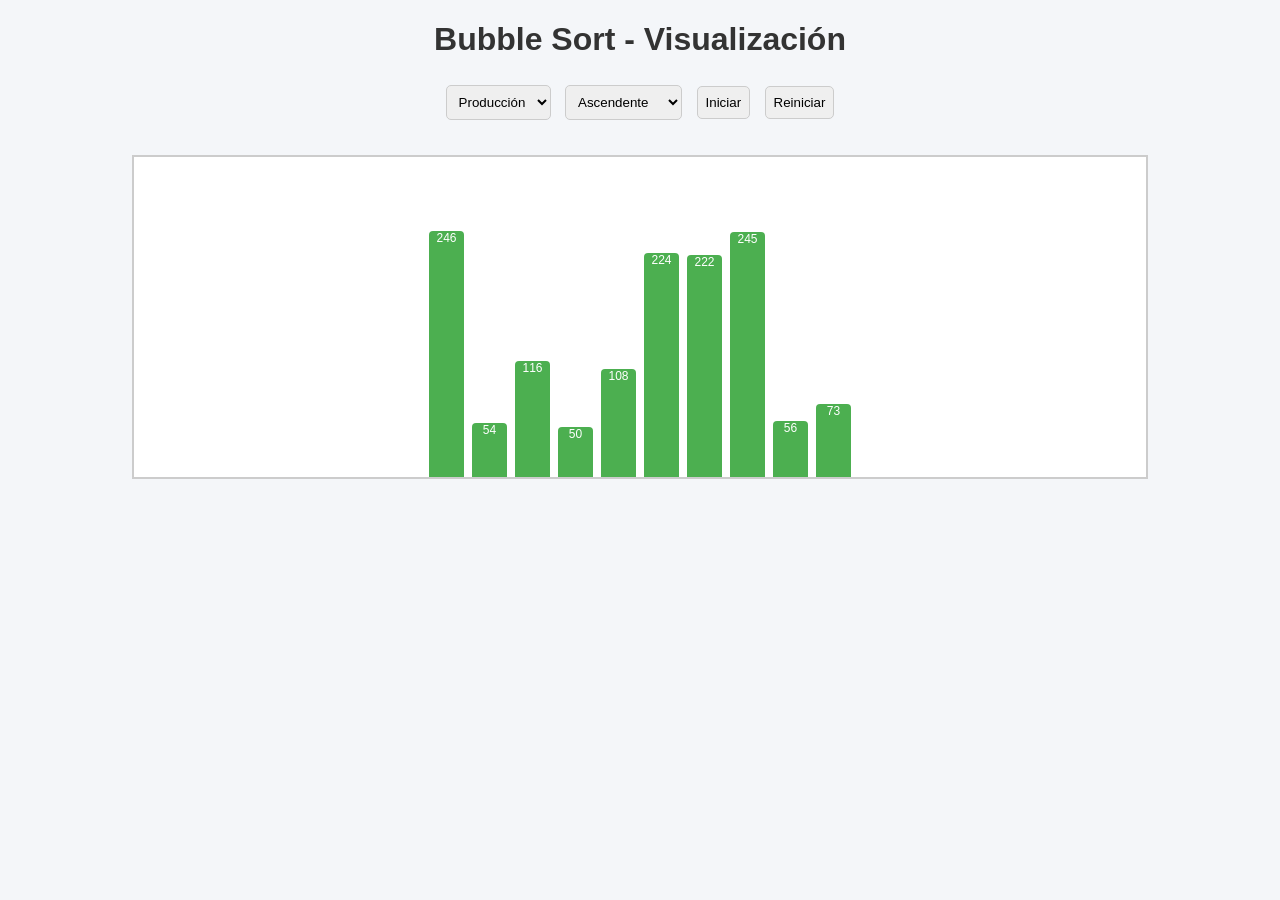
==== PRACTICAS/PROGRAMAS/HTML/index.html @ c3afd120 "hola" ====
<!DOCTYPE html>
<html lang="es">
<head>
<meta charset="UTF-8">
<title>Bubble Sort Visual</title>

<style>
  body {
    font-family: Arial;
    text-align: center;
    background: #f4f6f9;
  }

  h1 { color: #333; }

  #controls {
    margin: 20px;
  }

  select, button {
    padding: 8px;
    margin: 5px;
    border-radius: 5px;
    border: 1px solid #ccc;
    cursor: pointer;
  }

  #canvas {
    display: flex;
    justify-content: center;
    align-items: flex-end;
    height: 320px;
    margin: 30px auto;
    border: 2px solid #ccc;
    background: white;
    width: 80%;
  }

  .bar {
    margin: 0 4px;
    background: #4CAF50;
    color: white;
    font-size: 12px;
    text-align: center;
    border-radius: 4px 4px 0 0;
    transition: all 0.3s ease;
  }

  .active {
    background: #e74c3c !important;
  }

  .swap {
    background: #f1c40f !important;
  }
</style>
</head>

<body>

<h1>Bubble Sort - Visualización</h1>

<div id="controls">
  <select id="criterio">
    <option value="tiempo_produccion">Producción</option>
    <option value="tiempo_entrega">Entrega</option>
    <option value="prioridad">Prioridad</option>
  </select>

  <select id="orden">
    <option value="asc">Ascendente</option>
    <option value="desc">Descendente</option>
  </select>

  <button onclick="iniciar()">Iniciar</button>
  <button onclick="reiniciar()">Reiniciar</button>
</div>

<div id="canvas"></div>

<script>
class Pedido {
  constructor(produccion, entrega, prioridad) {
    this.tiempo_produccion = produccion;
    this.tiempo_entrega = entrega;
    this.prioridad = prioridad;
  }
}

let pedidos = [];
let delay = 300;

// Generar datos
function generarPedidos(n = 10) {
  pedidos = [];
  for (let i = 0; i < n; i++) {
    pedidos.push(new Pedido(
      rand(20, 250),
      rand(30, 400),
      rand(1, 5)
    ));
  }
}

function rand(min, max) {
  return Math.floor(Math.random() * (max - min)) + min;
}

// Dibujar
function dibujar(array, key, active = [], swap = []) {
  const canvas = document.getElementById("canvas");
  canvas.innerHTML = "";

  array.forEach((p, i) => {
    const bar = document.createElement("div");
    const val = p[key];

    bar.className = "bar";
    bar.style.height = val + "px";
    bar.style.width = "35px";
    bar.textContent = val;

    if (active.includes(i)) bar.classList.add("active");
    if (swap.includes(i)) bar.classList.add("swap");

    canvas.appendChild(bar);
  });
}

// Espera
function sleep(ms) {
  return new Promise(r => setTimeout(r, ms));
}

// Bubble Sort mejorado (con animación visual)
async function bubbleSort(arr, key, asc = true) {
  let n = arr.length;

  for (let i = 0; i < n; i++) {
    let swapped = false;

    for (let j = 0; j < n - i - 1; j++) {
      dibujar(arr, key, [j, j+1]);
      await sleep(delay);

      let cond = asc 
        ? arr[j][key] > arr[j+1][key]
        : arr[j][key] < arr[j+1][key];

      if (cond) {
        [arr[j], arr[j+1]] = [arr[j+1], arr[j]];
        swapped = true;

        dibujar(arr, key, [], [j, j+1]);
        await sleep(delay);
      }
    }

    if (!swapped) break; // optimización
  }
}

// Iniciar
function iniciar() {
  generarPedidos();

  const criterio = document.getElementById("criterio").value;
  const orden = document.getElementById("orden").value;

  dibujar(pedidos, criterio);
  bubbleSort(pedidos, criterio, orden === "asc");
}

// Reiniciar
function reiniciar() {
  iniciar();
}

// Inicial automático
generarPedidos();
dibujar(pedidos, "tiempo_produccion");
</script>

</body>
</html>
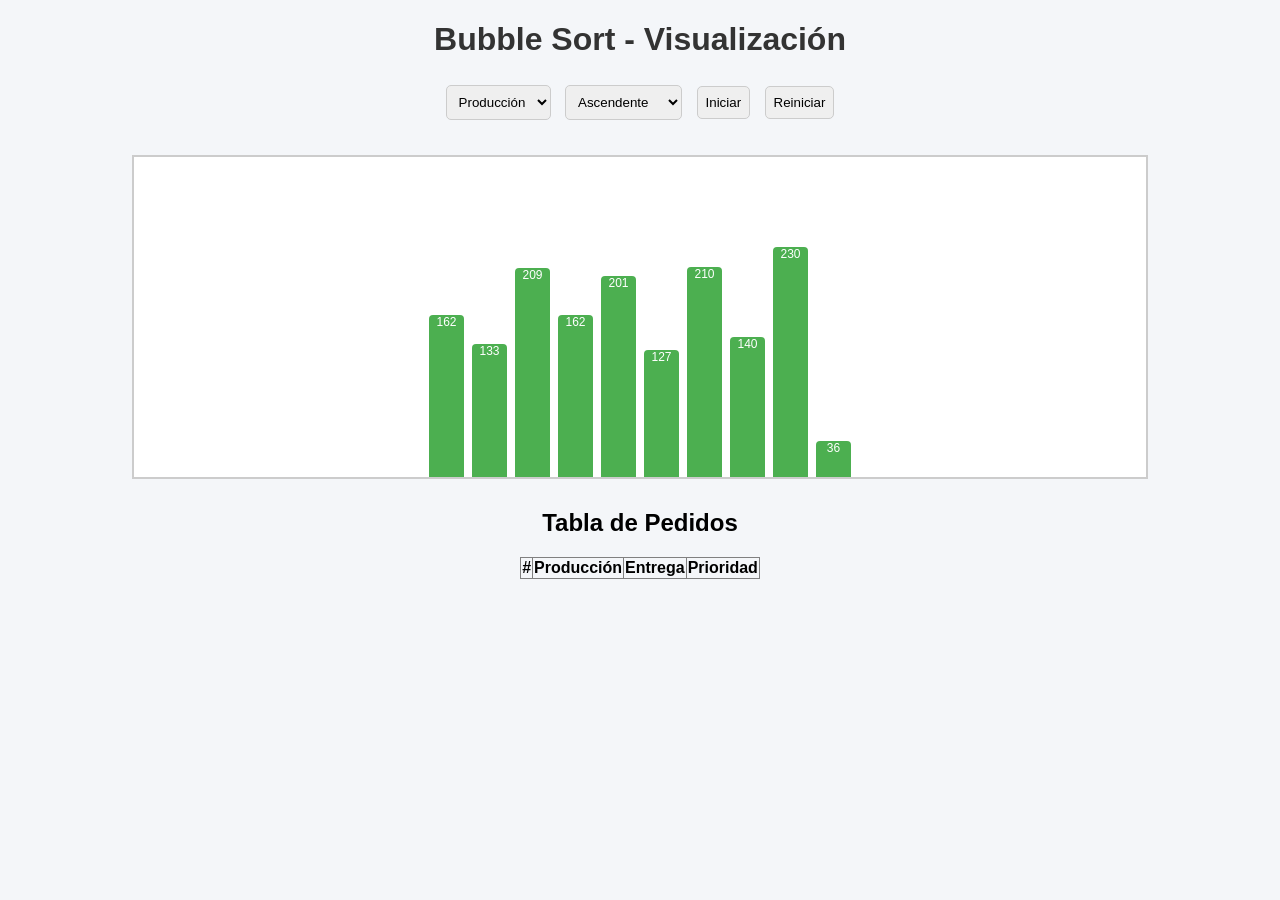
==== commit c9fa6ba7: "mejora" ====
--- a/PRACTICAS/PROGRAMAS/HTML/index.html
+++ b/PRACTICAS/PROGRAMAS/HTML/index.html
@@ -78,6 +78,19 @@
 
 <div id="canvas"></div>
 
+<h2>Tabla de Pedidos</h2>
+<table border="1" style="margin:auto; border-collapse: collapse;">
+  <thead>
+    <tr>
+      <th>#</th>
+      <th>Producción</th>
+      <th>Entrega</th>
+      <th>Prioridad</th>
+    </tr>
+  </thead>
+  <tbody id="tablaBody"></tbody>
+</table>
+
 <script>
 class Pedido {
   constructor(produccion, entrega, prioridad) {
@@ -127,6 +140,28 @@
   });
 }
 
+function dibujarTabla(array, active = [], swap = []) {
+  const tbody = document.getElementById("tablaBody");
+  tbody.innerHTML = "";
+
+  array.forEach((p, i) => {
+    const fila = document.createElement("tr");
+
+    if (active.includes(i)) fila.style.background = "#ffcccc";
+    if (swap.includes(i)) fila.style.background = "#fff3cd";
+
+    fila.innerHTML = `
+      <td>${i}</td>
+      <td>${p.tiempo_produccion}</td>
+      <td>${p.tiempo_entrega}</td>
+      <td>${p.prioridad}</td>
+    `;
+
+    tbody.appendChild(fila);
+  });
+}
+
+
 // Espera
 function sleep(ms) {
   return new Promise(r => setTimeout(r, ms));
@@ -140,7 +175,9 @@
     let swapped = false;
 
     for (let j = 0; j < n - i - 1; j++) {
+
       dibujar(arr, key, [j, j+1]);
+      dibujarTabla(arr, [j, j+1]);
       await sleep(delay);
 
       let cond = asc 
@@ -152,11 +189,12 @@
         swapped = true;
 
         dibujar(arr, key, [], [j, j+1]);
+        dibujarTabla(arr, [], [j, j+1]);
         await sleep(delay);
       }
     }
 
-    if (!swapped) break; // optimización
+    if (!swapped) break;
   }
 }
 
@@ -168,6 +206,8 @@
   const orden = document.getElementById("orden").value;
 
   dibujar(pedidos, criterio);
+  dibujarTabla(pedidos);
+
   bubbleSort(pedidos, criterio, orden === "asc");
 }
 
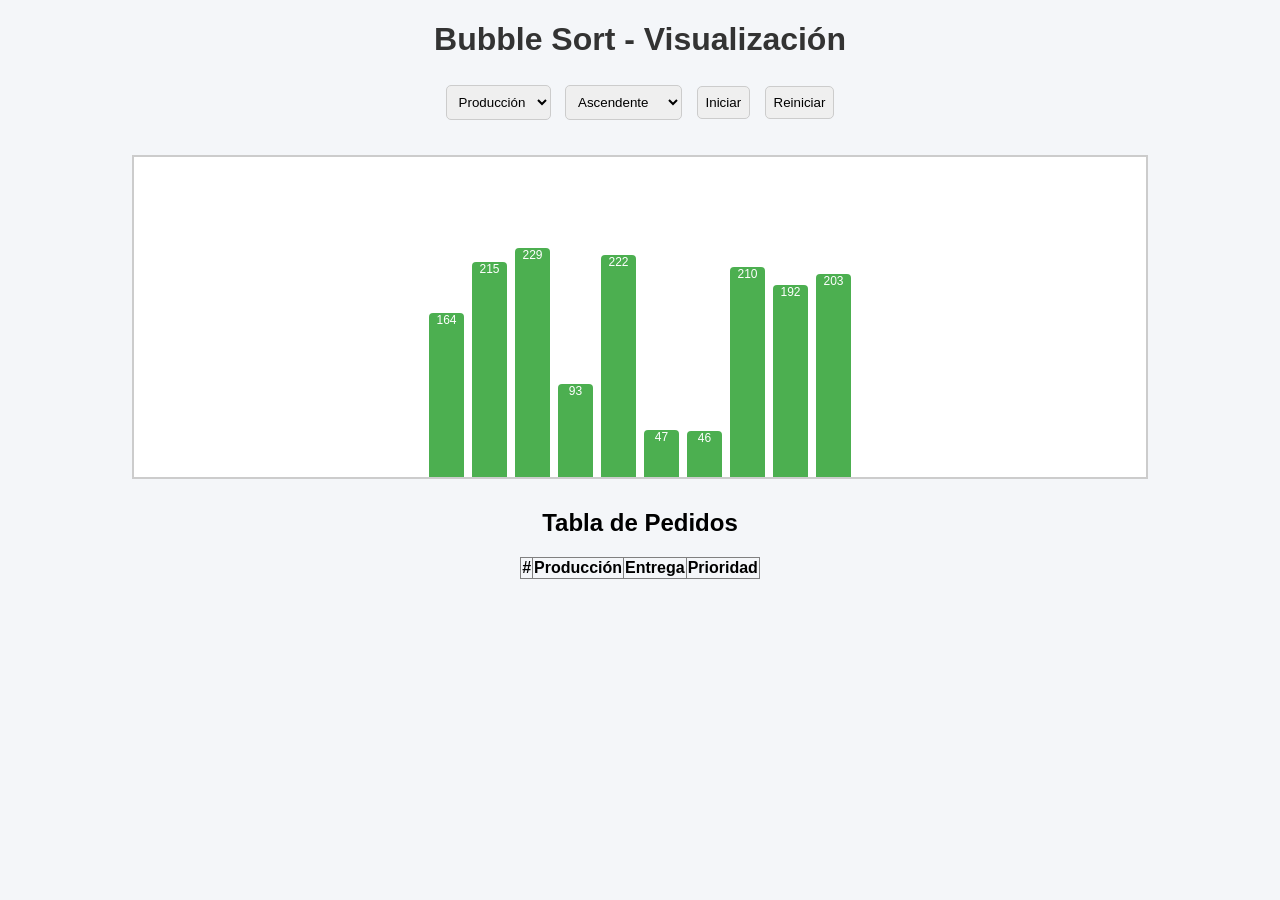
==== commit e2e572d5: "mejora" ====
--- a/PRACTICAS/PROGRAMAS/HTML/index.html
+++ b/PRACTICAS/PROGRAMAS/HTML/index.html
@@ -120,25 +120,6 @@
 }
 
 // Dibujar
-function dibujar(array, key, active = [], swap = []) {
-  const canvas = document.getElementById("canvas");
-  canvas.innerHTML = "";
-
-  array.forEach((p, i) => {
-    const bar = document.createElement("div");
-    const val = p[key];
-
-    bar.className = "bar";
-    bar.style.height = val + "px";
-    bar.style.width = "35px";
-    bar.textContent = val;
-
-    if (active.includes(i)) bar.classList.add("active");
-    if (swap.includes(i)) bar.classList.add("swap");
-
-    canvas.appendChild(bar);
-  });
-}
 
 function dibujarTabla(array, active = [], swap = []) {
   const tbody = document.getElementById("tablaBody");
@@ -161,6 +142,26 @@
   });
 }
 
+function dibujar(array, key, active = [], swap = []) {
+  const canvas = document.getElementById("canvas");
+  canvas.innerHTML = "";
+
+  array.forEach((p, i) => {
+    const bar = document.createElement("div");
+    const val = p[key];
+
+    bar.className = "bar";
+    bar.style.height = val + "px";
+    bar.style.width = "35px";
+    bar.textContent = val;
+
+    if (active.includes(i)) bar.classList.add("active");
+    if (swap.includes(i)) bar.classList.add("swap");
+
+    canvas.appendChild(bar);
+  });
+}
+
 
 // Espera
 function sleep(ms) {
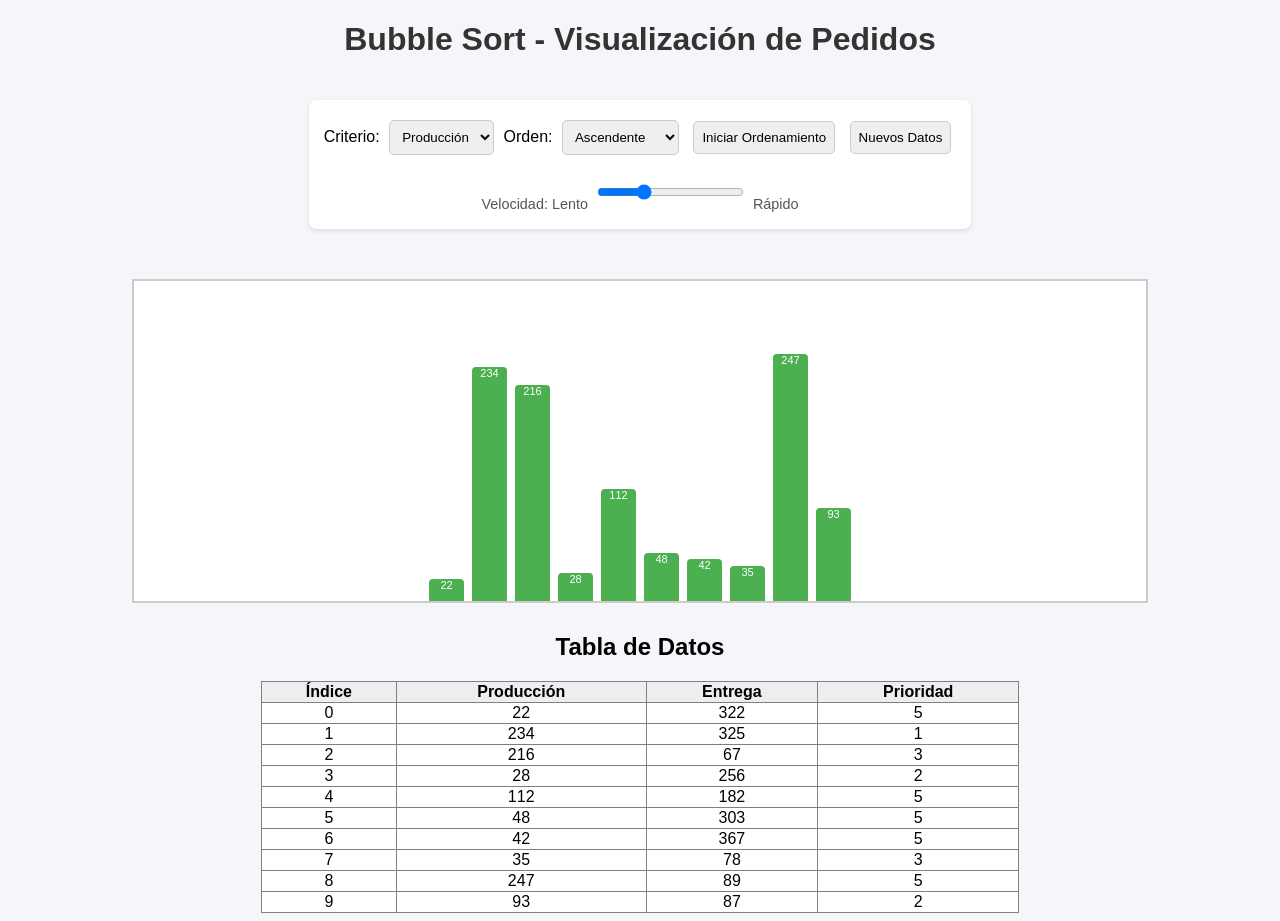
==== commit ce06d5c3: "mejora de alg busqueda bubuja" ====
--- a/PRACTICAS/PROGRAMAS/HTML/index.html
+++ b/PRACTICAS/PROGRAMAS/HTML/index.html
@@ -2,11 +2,11 @@
 <html lang="es">
 <head>
 <meta charset="UTF-8">
-<title>Bubble Sort Visual</title>
+<title>Bubble Sort Visual - Mejorado</title>
 
 <style>
   body {
-    font-family: Arial;
+    font-family: Arial, sans-serif;
     text-align: center;
     background: #f4f6f9;
   }
@@ -15,14 +15,27 @@
 
   #controls {
     margin: 20px;
-  }
-
-  select, button {
+    padding: 15px;
+    background: #fff;
+    display: inline-block;
+    border-radius: 8px;
+    box-shadow: 0 2px 5px rgba(0,0,0,0.1);
+  }
+
+  select, button, input {
     padding: 8px;
     margin: 5px;
     border-radius: 5px;
     border: 1px solid #ccc;
     cursor: pointer;
+  }
+
+  /* MEJORA: Estilo para el control de velocidad */
+  .speed-control {
+    display: block;
+    margin-top: 10px;
+    font-size: 0.9em;
+    color: #555;
   }
 
   #canvas {
@@ -40,49 +53,50 @@
     margin: 0 4px;
     background: #4CAF50;
     color: white;
-    font-size: 12px;
+    font-size: 11px;
     text-align: center;
     border-radius: 4px 4px 0 0;
-    transition: all 0.3s ease;
-  }
-
-  .active {
-    background: #e74c3c !important;
-  }
-
-  .swap {
-    background: #f1c40f !important;
-  }
+    transition: all 0.2s ease;
+  }
+
+  .active { background: #e74c3c !important; } /* Rojo: Comparando */
+  .swap { background: #f1c40f !important; }   /* Amarillo: Intercambiando */
 </style>
 </head>
 
 <body>
 
-<h1>Bubble Sort - Visualización</h1>
+<h1>Bubble Sort - Visualización de Pedidos</h1>
 
 <div id="controls">
+  <label>Criterio:</label>
   <select id="criterio">
     <option value="tiempo_produccion">Producción</option>
     <option value="tiempo_entrega">Entrega</option>
     <option value="prioridad">Prioridad</option>
   </select>
 
+  <label>Orden:</label>
   <select id="orden">
     <option value="asc">Ascendente</option>
     <option value="desc">Descendente</option>
   </select>
 
-  <button onclick="iniciar()">Iniciar</button>
-  <button onclick="reiniciar()">Reiniciar</button>
+  <button onclick="iniciar()">Iniciar Ordenamiento</button>
+  <button onclick="generarNuevaLista()">Nuevos Datos</button>
+
+  <div class="speed-control">
+    Velocidad: Lento <input type="range" id="velocidad" min="50" max="1000" value="300" step="50"> Rápido
+  </div>
 </div>
 
 <div id="canvas"></div>
 
-<h2>Tabla de Pedidos</h2>
-<table border="1" style="margin:auto; border-collapse: collapse;">
+<h2>Tabla de Datos</h2>
+<table border="1" style="margin:auto; border-collapse: collapse; width: 60%; background: white;">
   <thead>
-    <tr>
-      <th>#</th>
+    <tr style="background: #eee;">
+      <th>Índice</th>
       <th>Producción</th>
       <th>Entrega</th>
       <th>Prioridad</th>
@@ -101,25 +115,23 @@
 }
 
 let pedidos = [];
-let delay = 300;
-
-// Generar datos
+
+function rand(min, max) {
+  return Math.floor(Math.random() * (max - min)) + min;
+}
+
 function generarPedidos(n = 10) {
   pedidos = [];
   for (let i = 0; i < n; i++) {
-    pedidos.push(new Pedido(
-      rand(20, 250),
-      rand(30, 400),
-      rand(1, 5)
-    ));
-  }
-}
-
-function rand(min, max) {
-  return Math.floor(Math.random() * (max - min)) + min;
-}
-
-// Dibujar
+    pedidos.push(new Pedido(rand(20, 250), rand(30, 400), rand(1, 6)));
+  }
+}
+
+// <--- MEJORA: Sincronización inicial de la tabla
+function dibujarTodo(array, key, active = [], swap = []) {
+  dibujarGrafico(array, key, active, swap);
+  dibujarTabla(array, active, swap);
+}
 
 function dibujarTabla(array, active = [], swap = []) {
   const tbody = document.getElementById("tablaBody");
@@ -127,7 +139,6 @@
 
   array.forEach((p, i) => {
     const fila = document.createElement("tr");
-
     if (active.includes(i)) fila.style.background = "#ffcccc";
     if (swap.includes(i)) fila.style.background = "#fff3cd";
 
@@ -137,12 +148,11 @@
       <td>${p.tiempo_entrega}</td>
       <td>${p.prioridad}</td>
     `;
-
     tbody.appendChild(fila);
   });
 }
 
-function dibujar(array, key, active = [], swap = []) {
+function dibujarGrafico(array, key, active = [], swap = []) {
   const canvas = document.getElementById("canvas");
   canvas.innerHTML = "";
 
@@ -150,10 +160,13 @@
     const bar = document.createElement("div");
     const val = p[key];
 
+    // <--- MEJORA: Escalado visual para la Prioridad (valores 1-5)
+    let alturaVisual = (key === 'prioridad') ? val * 50 : val;
+
     bar.className = "bar";
-    bar.style.height = val + "px";
+    bar.style.height = alturaVisual + "px";
     bar.style.width = "35px";
-    bar.textContent = val;
+    bar.textContent = val; // Muestra el valor real sobre la barra
 
     if (active.includes(i)) bar.classList.add("active");
     if (swap.includes(i)) bar.classList.add("swap");
@@ -162,65 +175,49 @@
   });
 }
 
-
-// Espera
-function sleep(ms) {
-  return new Promise(r => setTimeout(r, ms));
-}
-
-// Bubble Sort mejorado (con animación visual)
 async function bubbleSort(arr, key, asc = true) {
   let n = arr.length;
 
   for (let i = 0; i < n; i++) {
     let swapped = false;
-
     for (let j = 0; j < n - i - 1; j++) {
-
-      dibujar(arr, key, [j, j+1]);
-      dibujarTabla(arr, [j, j+1]);
-      await sleep(delay);
-
-      let cond = asc 
-        ? arr[j][key] > arr[j+1][key]
-        : arr[j][key] < arr[j+1][key];
+      
+      // <--- MEJORA: Uso de la velocidad dinámica del slider
+      let delay = 1050 - document.getElementById("velocidad").value;
+
+      dibujarTodo(arr, key, [j, j+1]);
+      await new Promise(r => setTimeout(r, delay));
+
+      let cond = asc ? arr[j][key] > arr[j+1][key] : arr[j][key] < arr[j+1][key];
 
       if (cond) {
         [arr[j], arr[j+1]] = [arr[j+1], arr[j]];
         swapped = true;
-
-        dibujar(arr, key, [], [j, j+1]);
-        dibujarTabla(arr, [], [j, j+1]);
-        await sleep(delay);
+        dibujarTodo(arr, key, [], [j, j+1]);
+        await new Promise(r => setTimeout(r, delay));
       }
     }
-
     if (!swapped) break;
   }
-}
-
-// Iniciar
+  dibujarTodo(arr, key); // Dibujo final limpio
+}
+
 function iniciar() {
-  generarPedidos();
-
   const criterio = document.getElementById("criterio").value;
   const orden = document.getElementById("orden").value;
-
-  dibujar(pedidos, criterio);
-  dibujarTabla(pedidos);
-
   bubbleSort(pedidos, criterio, orden === "asc");
 }
 
-// Reiniciar
-function reiniciar() {
-  iniciar();
-}
-
-// Inicial automático
+function generarNuevaLista() {
+  generarPedidos();
+  const criterio = document.getElementById("criterio").value;
+  dibujarTodo(pedidos, criterio);
+}
+
+// <--- MEJORA: Carga inicial completa al abrir la página
 generarPedidos();
-dibujar(pedidos, "tiempo_produccion");
+dibujarTodo(pedidos, "tiempo_produccion");
+
 </script>
-
 </body>
 </html>
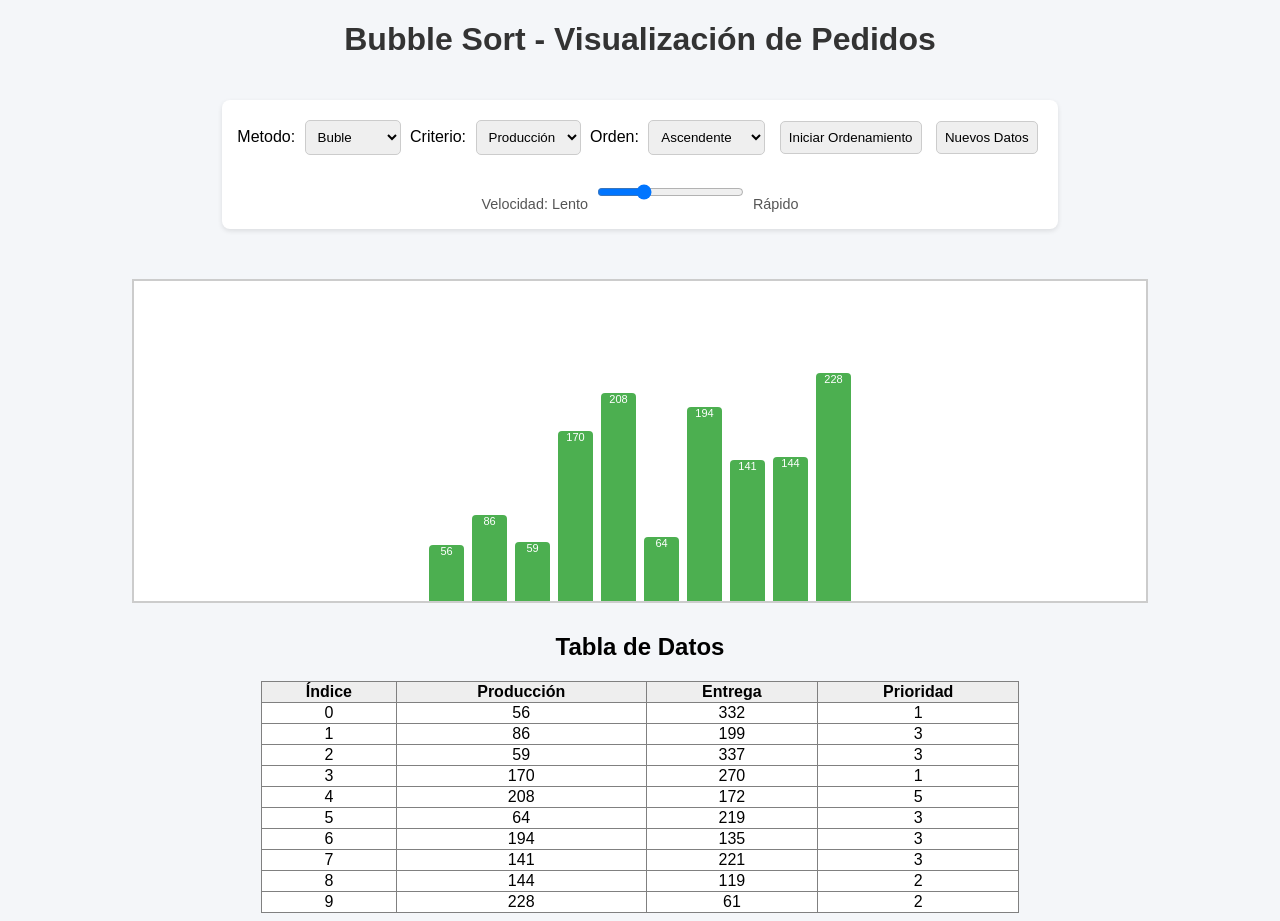
==== commit fedb8a2a: "mas metodos" ====
--- a/PRACTICAS/PROGRAMAS/HTML/index.html
+++ b/PRACTICAS/PROGRAMAS/HTML/index.html
@@ -2,7 +2,7 @@
 <html lang="es">
 <head>
 <meta charset="UTF-8">
-<title>Bubble Sort Visual - Mejorado</title>
+<title>Ordenamiento por filtro</title>
 
 <style>
   body {
@@ -69,6 +69,15 @@
 <h1>Bubble Sort - Visualización de Pedidos</h1>
 
 <div id="controls">
+
+  <label>Metodo:</label>
+  <select id="metodo">
+    <option value="bubble_sort">Buble</option>
+    <option value="selection_sort">Selección</option>
+    <option value="insertion_sort">Inserción</option>
+    <option value="shell_sort">Shell</option>
+  </select>
+
   <label>Criterio:</label>
   <select id="criterio">
     <option value="tiempo_produccion">Producción</option>
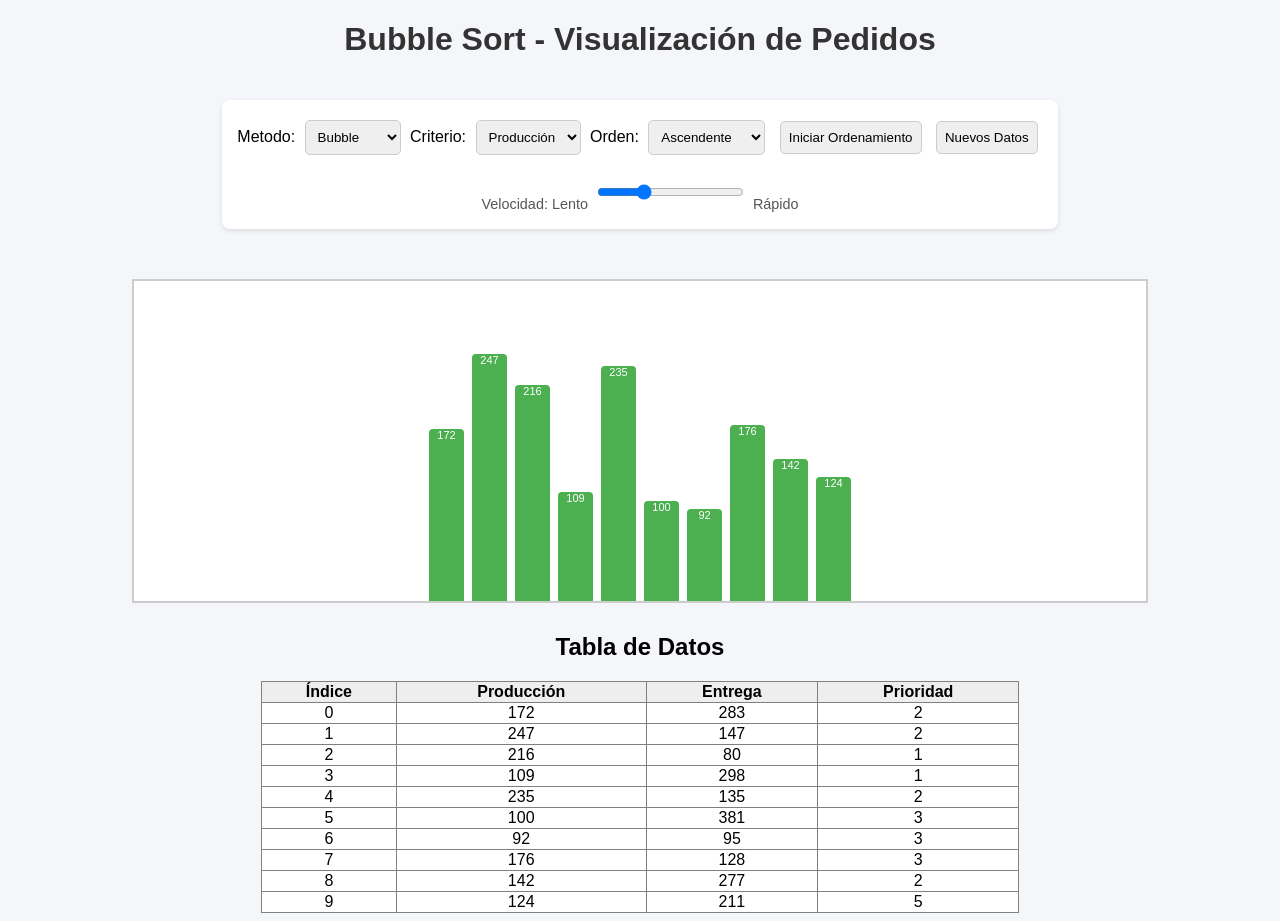
==== commit 588b9b44: "cor" ====
--- a/PRACTICAS/PROGRAMAS/HTML/index.html
+++ b/PRACTICAS/PROGRAMAS/HTML/index.html
@@ -72,7 +72,7 @@
 
   <label>Metodo:</label>
   <select id="metodo">
-    <option value="bubble_sort">Buble</option>
+    <option value="bubble_sort">Bubble</option>
     <option value="selection_sort">Selección</option>
     <option value="insertion_sort">Inserción</option>
     <option value="shell_sort">Shell</option>
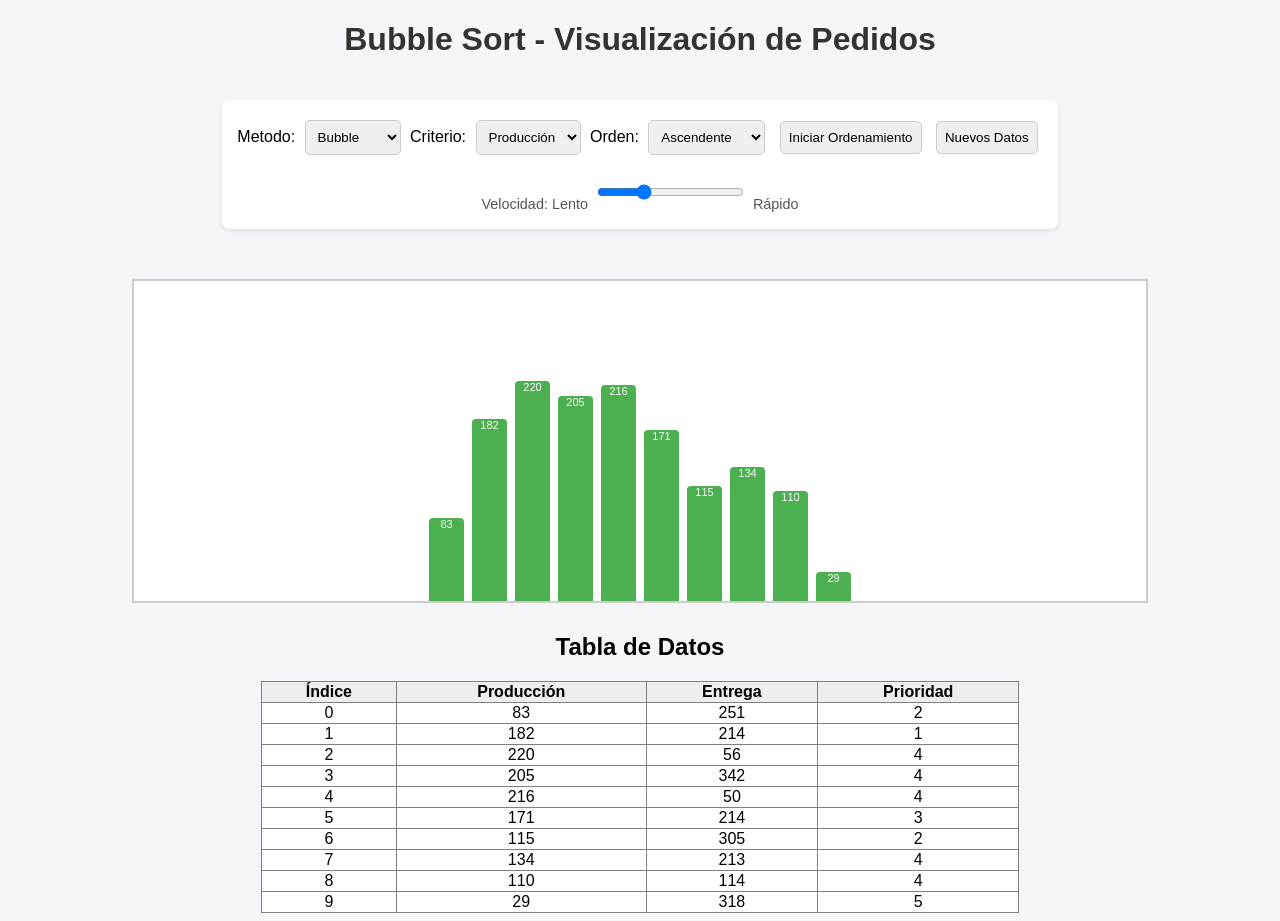
==== commit 0e0801ec: "mas funciones" ====
--- a/PRACTICAS/PROGRAMAS/HTML/index.html
+++ b/PRACTICAS/PROGRAMAS/HTML/index.html
@@ -211,10 +211,89 @@
   dibujarTodo(arr, key); // Dibujo final limpio
 }
 
-function iniciar() {
-  const criterio = document.getElementById("criterio").value;
-  const orden = document.getElementById("orden").value;
-  bubbleSort(pedidos, criterio, orden === "asc");
+async function selectionSort(arr, key, asc) {
+    let n = arr.length;
+    for (let i = 0; i < n - 1; i++) {
+        let minIdx = i;
+        for (let j = i + 1; j < n; j++) {
+            dibujarTodo(arr, key, [j, minIdx]); // Visualiza comparación
+            await new Promise(r => setTimeout(r, getDelay()));
+            let cond = asc ? arr[j][key] < arr[minIdx][key] : arr[j][key] > arr[minIdx][key];
+            if (cond) minIdx = j;
+        }
+        if (minIdx !== i) {
+            [arr[i], arr[minIdx]] = [arr[minIdx], arr[i]];
+            dibujarTodo(arr, key, [], [i, minIdx]); // Visualiza intercambio
+            await new Promise(r => setTimeout(r, getDelay()));
+        }
+    }
+}
+
+// 3. Insertion Sort (NUEVO)
+async function insertionSort(arr, key, asc) {
+    let n = arr.length;
+    for (let i = 1; i < n; i++) {
+        let actual = arr[i];
+        let j = i - 1;
+        while (j >= 0) {
+            dibujarTodo(arr, key, [j, j + 1]);
+            await new Promise(r => setTimeout(r, getDelay()));
+            let cond = asc ? arr[j][key] > actual[key] : arr[j][key] < actual[key];
+            if (cond) {
+                arr[j + 1] = arr[j];
+                j--;
+                dibujarTodo(arr, key, [], [j + 1]);
+            } else {
+                break;
+            }
+        }
+        arr[j + 1] = actual;
+        dibujarTodo(arr, key, [], [j + 1]);
+        await new Promise(r => setTimeout(r, getDelay()));
+    }
+}
+
+// 4. Shell Sort (NUEVO)
+async function shellSort(arr, key, asc) {
+    let n = arr.length;
+    for (let gap = Math.floor(n / 2); gap > 0; gap = Math.floor(gap / 2)) {
+        for (let i = gap; i < n; i++) {
+            let temp = arr[i];
+            let j = i;
+            while (j >= gap) {
+                dibujarTodo(arr, key, [j, j - gap]);
+                await new Promise(r => setTimeout(r, getDelay()));
+                let cond = asc ? arr[j - gap][key] > temp[key] : arr[j - gap][key] < temp[key];
+                if (cond) {
+                    arr[j] = arr[j - gap];
+                    j -= gap;
+                    dibujarTodo(arr, key, [], [j]);
+                } else {
+                    break;
+                }
+            }
+            arr[j] = temp;
+            dibujarTodo(arr, key, [], [j]);
+        }
+    }
+}
+
+async function iniciar() {
+    const metodo = document.getElementById("metodo").value;
+    const criterio = document.getElementById("criterio").value;
+    const orden = document.getElementById("orden").value;
+    const esAsc = (orden === "asc");
+
+    // Deshabilitar botones durante la animación
+    document.querySelectorAll("button").forEach(b => b.disabled = true);
+
+    if (metodo === "bubble_sort") await bubbleSort(pedidos, criterio, esAsc);
+    if (metodo === "selection_sort") await selectionSort(pedidos, criterio, esAsc);
+    if (metodo === "insertion_sort") await insertionSort(pedidos, criterio, esAsc);
+    if (metodo === "shell_sort") await shellSort(pedidos, criterio, esAsc);
+
+    document.querySelectorAll("button").forEach(b => b.disabled = false);
+    dibujarTodo(pedidos, criterio);
 }
 
 function generarNuevaLista() {
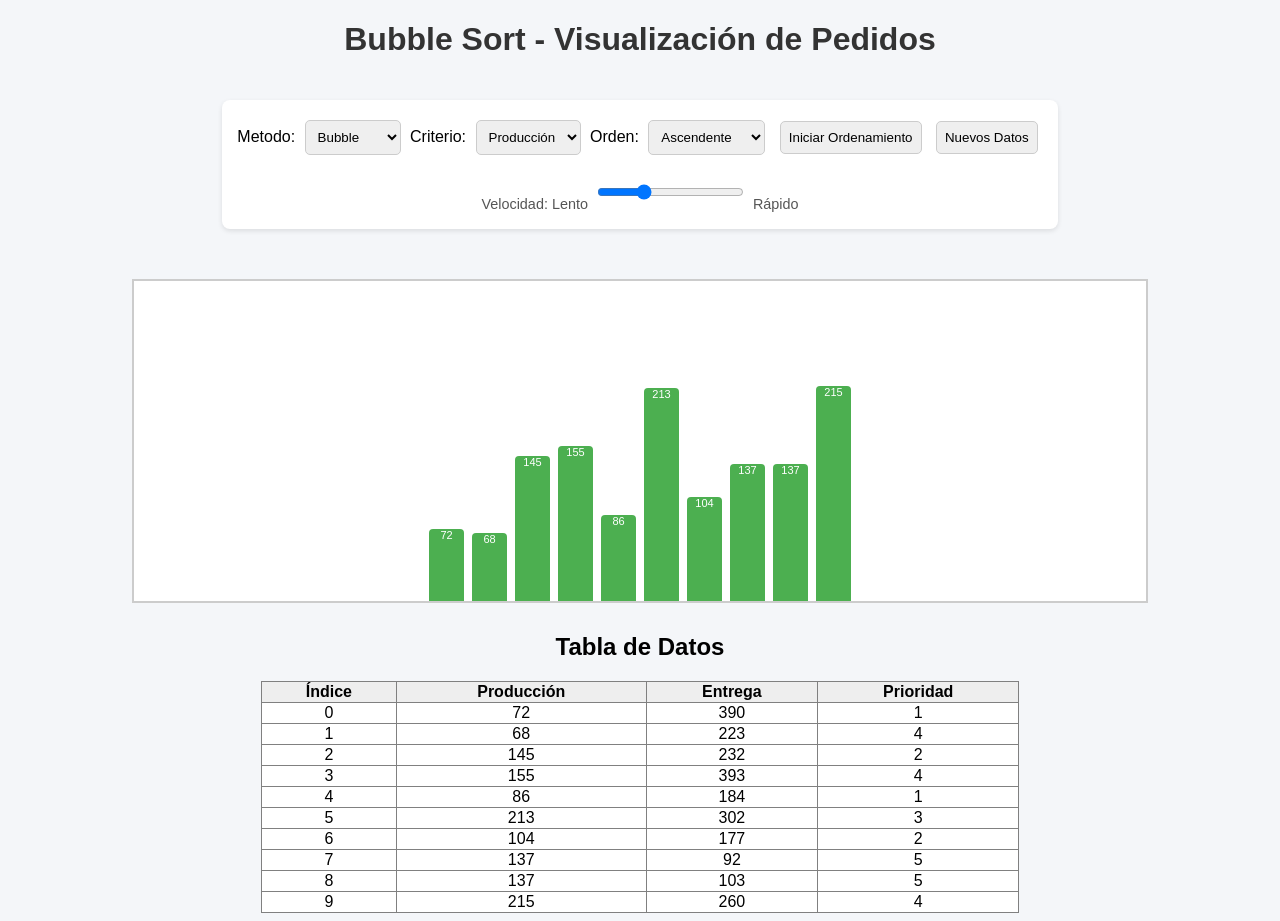
==== commit b5697211: "correcion" ====
--- a/PRACTICAS/PROGRAMAS/HTML/index.html
+++ b/PRACTICAS/PROGRAMAS/HTML/index.html
@@ -125,6 +125,12 @@
 
 let pedidos = [];
 
+// --- FUNCIÓN AGREGADA PARA CORREGIR EL ERROR ---
+function getDelay() {
+  // Retorna el tiempo en milisegundos basado en el slider de velocidad
+  return 1050 - document.getElementById("velocidad").value;
+}
+
 function rand(min, max) {
   return Math.floor(Math.random() * (max - min)) + min;
 }
@@ -136,7 +142,6 @@
   }
 }
 
-// <--- MEJORA: Sincronización inicial de la tabla
 function dibujarTodo(array, key, active = [], swap = []) {
   dibujarGrafico(array, key, active, swap);
   dibujarTabla(array, active, swap);
@@ -145,12 +150,10 @@
 function dibujarTabla(array, active = [], swap = []) {
   const tbody = document.getElementById("tablaBody");
   tbody.innerHTML = "";
-
   array.forEach((p, i) => {
     const fila = document.createElement("tr");
     if (active.includes(i)) fila.style.background = "#ffcccc";
     if (swap.includes(i)) fila.style.background = "#fff3cd";
-
     fila.innerHTML = `
       <td>${i}</td>
       <td>${p.tiempo_produccion}</td>
@@ -164,72 +167,60 @@
 function dibujarGrafico(array, key, active = [], swap = []) {
   const canvas = document.getElementById("canvas");
   canvas.innerHTML = "";
-
   array.forEach((p, i) => {
     const bar = document.createElement("div");
     const val = p[key];
-
-    // <--- MEJORA: Escalado visual para la Prioridad (valores 1-5)
     let alturaVisual = (key === 'prioridad') ? val * 50 : val;
-
     bar.className = "bar";
     bar.style.height = alturaVisual + "px";
     bar.style.width = "35px";
-    bar.textContent = val; // Muestra el valor real sobre la barra
-
+    bar.textContent = val;
     if (active.includes(i)) bar.classList.add("active");
     if (swap.includes(i)) bar.classList.add("swap");
-
     canvas.appendChild(bar);
   });
 }
 
+// 1. Bubble Sort
 async function bubbleSort(arr, key, asc = true) {
   let n = arr.length;
-
   for (let i = 0; i < n; i++) {
     let swapped = false;
     for (let j = 0; j < n - i - 1; j++) {
-      
-      // <--- MEJORA: Uso de la velocidad dinámica del slider
-      let delay = 1050 - document.getElementById("velocidad").value;
-
       dibujarTodo(arr, key, [j, j+1]);
-      await new Promise(r => setTimeout(r, delay));
-
+      await new Promise(r => setTimeout(r, getDelay()));
       let cond = asc ? arr[j][key] > arr[j+1][key] : arr[j][key] < arr[j+1][key];
-
       if (cond) {
         [arr[j], arr[j+1]] = [arr[j+1], arr[j]];
         swapped = true;
         dibujarTodo(arr, key, [], [j, j+1]);
-        await new Promise(r => setTimeout(r, delay));
+        await new Promise(r => setTimeout(r, getDelay()));
       }
     }
     if (!swapped) break;
   }
-  dibujarTodo(arr, key); // Dibujo final limpio
-}
-
+}
+
+// 2. Selection Sort
 async function selectionSort(arr, key, asc) {
     let n = arr.length;
     for (let i = 0; i < n - 1; i++) {
         let minIdx = i;
         for (let j = i + 1; j < n; j++) {
-            dibujarTodo(arr, key, [j, minIdx]); // Visualiza comparación
+            dibujarTodo(arr, key, [j, minIdx]);
             await new Promise(r => setTimeout(r, getDelay()));
             let cond = asc ? arr[j][key] < arr[minIdx][key] : arr[j][key] > arr[minIdx][key];
             if (cond) minIdx = j;
         }
         if (minIdx !== i) {
             [arr[i], arr[minIdx]] = [arr[minIdx], arr[i]];
-            dibujarTodo(arr, key, [], [i, minIdx]); // Visualiza intercambio
+            dibujarTodo(arr, key, [], [i, minIdx]);
             await new Promise(r => setTimeout(r, getDelay()));
         }
     }
 }
 
-// 3. Insertion Sort (NUEVO)
+// 3. Insertion Sort
 async function insertionSort(arr, key, asc) {
     let n = arr.length;
     for (let i = 1; i < n; i++) {
@@ -243,9 +234,7 @@
                 arr[j + 1] = arr[j];
                 j--;
                 dibujarTodo(arr, key, [], [j + 1]);
-            } else {
-                break;
-            }
+            } else { break; }
         }
         arr[j + 1] = actual;
         dibujarTodo(arr, key, [], [j + 1]);
@@ -253,7 +242,7 @@
     }
 }
 
-// 4. Shell Sort (NUEVO)
+// 4. Shell Sort
 async function shellSort(arr, key, asc) {
     let n = arr.length;
     for (let gap = Math.floor(n / 2); gap > 0; gap = Math.floor(gap / 2)) {
@@ -268,9 +257,7 @@
                     arr[j] = arr[j - gap];
                     j -= gap;
                     dibujarTodo(arr, key, [], [j]);
-                } else {
-                    break;
-                }
+                } else { break; }
             }
             arr[j] = temp;
             dibujarTodo(arr, key, [], [j]);
@@ -279,21 +266,20 @@
 }
 
 async function iniciar() {
-    const metodo = document.getElementById("metodo").value;
-    const criterio = document.getElementById("criterio").value;
-    const orden = document.getElementById("orden").value;
-    const esAsc = (orden === "asc");
-
-    // Deshabilitar botones durante la animación
-    document.querySelectorAll("button").forEach(b => b.disabled = true);
-
-    if (metodo === "bubble_sort") await bubbleSort(pedidos, criterio, esAsc);
-    if (metodo === "selection_sort") await selectionSort(pedidos, criterio, esAsc);
-    if (metodo === "insertion_sort") await insertionSort(pedidos, criterio, esAsc);
-    if (metodo === "shell_sort") await shellSort(pedidos, criterio, esAsc);
-
-    document.querySelectorAll("button").forEach(b => b.disabled = false);
-    dibujarTodo(pedidos, criterio);
+  const metodo = document.getElementById("metodo").value;
+  const criterio = document.getElementById("criterio").value;
+  const orden = document.getElementById("orden").value;
+  const esAsc = (orden === "asc");
+
+  document.querySelectorAll("button").forEach(b => b.disabled = true);
+
+  if (metodo === "bubble_sort") await bubbleSort(pedidos, criterio, esAsc);
+  else if (metodo === "selection_sort") await selectionSort(pedidos, criterio, esAsc);
+  else if (metodo === "insertion_sort") await insertionSort(pedidos, criterio, esAsc);
+  else if (metodo === "shell_sort") await shellSort(pedidos, criterio, esAsc);
+
+  document.querySelectorAll("button").forEach(b => b.disabled = false);
+  dibujarTodo(pedidos, criterio);
 }
 
 function generarNuevaLista() {
@@ -302,10 +288,8 @@
   dibujarTodo(pedidos, criterio);
 }
 
-// <--- MEJORA: Carga inicial completa al abrir la página
 generarPedidos();
 dibujarTodo(pedidos, "tiempo_produccion");
-
 </script>
 </body>
 </html>
